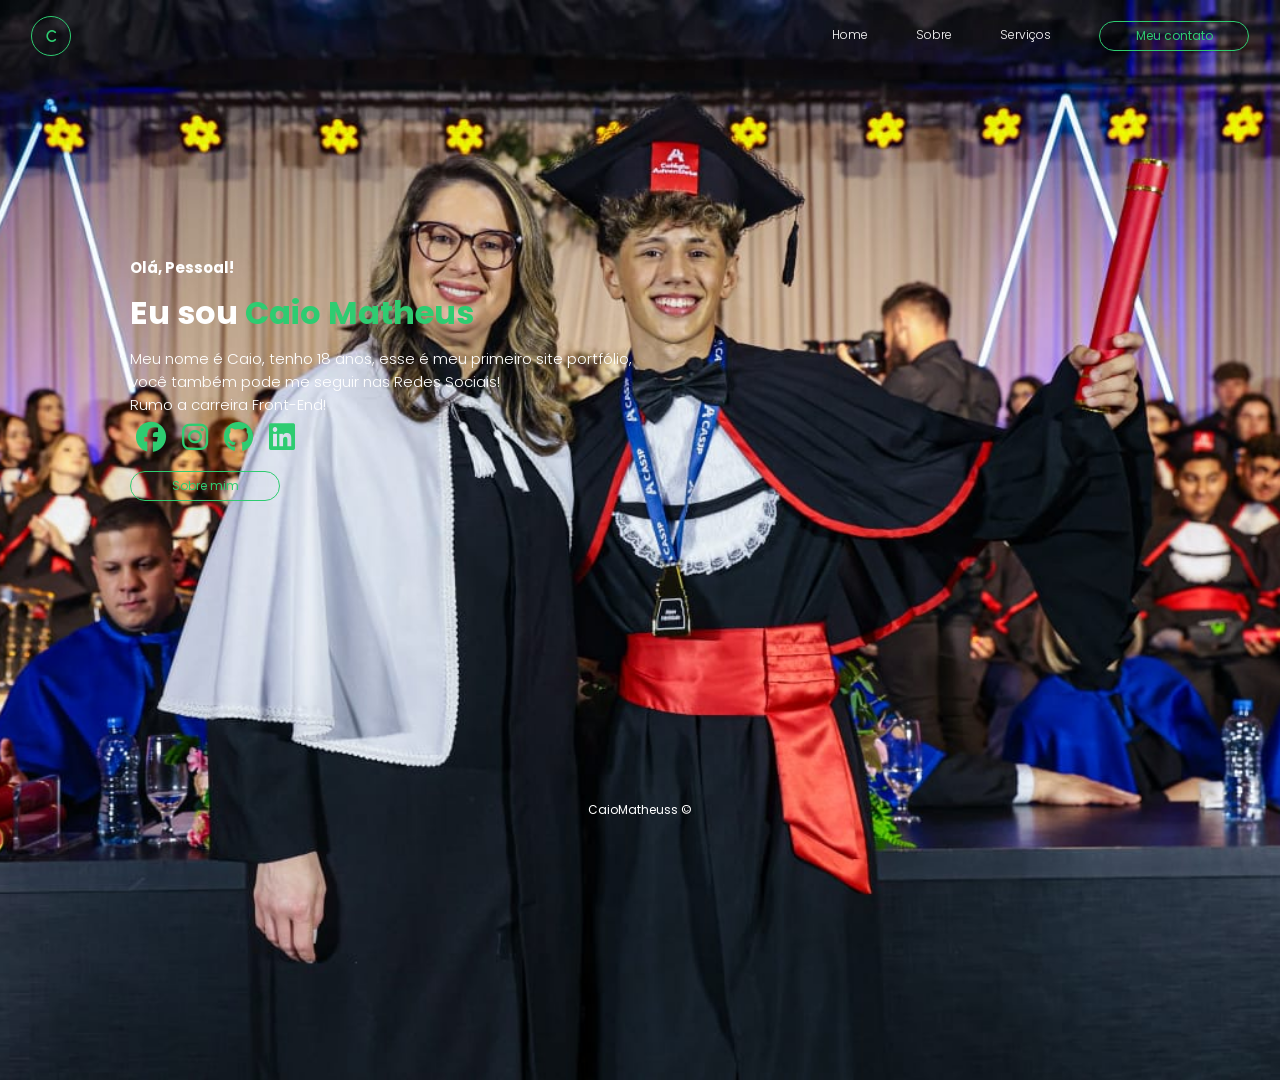
==== versaoUm/bioG.html @ f9e9f8d4 "primeira versão" ====
<!DOCTYPE html>
<html lang="pt-BR">
<head>
    <meta charset="UTF-8">
    <meta name="viewport" content="width=device-width, initial-scale=1.0">
    <title>Site de autobiografia</title>
    <link rel="stylesheet" href="style.css">
    <link rel="stylesheet" href="https://cdnjs.cloudflare.com/ajax/libs/font-awesome/6.1.0/css/all.min.css">
    <link rel="preconnect" href="https://fonts.googleapis.com">
    <link rel="preconnect" href="https://fonts.gstatic.com" crossorigin>
    <link href="https://fonts.googleapis.com/css2?family=Poppins:ital,wght@0,100;0,200;0,300;0,400;0,500;0,600;0,700;0,800;0,900;1,100;1,200;1,300;1,400;1,500;1,600;1,700;1,800;1,900&display=swap" rel="stylesheet">
</head>
<body>
    <div class="background">
        <header>
            <div class="logo">
                <i class="fa-solid fa-c"></i>
            </div>
            <div class="cabeçalho-link">
                <li>
                    <a href="#">Home</a>
                </li>
                <li>
                    <a href="#">Sobre</a>
                </li>
                <li>
                    <a href="#">Serviços</a>
                </li>
                <button>Meu contato</button>
            </div>
        </header>
        <div class="container-text">
            <div class="text">
                <h3>Olá, Pessoal!</h3>
                <h1>Eu sou <span>Caio Matheus</span></h1>
                <p><pre>Meu nome é Caio, tenho 18 anos, esse é meu primeiro site portfólio,
você também pode me seguir nas Redes Sociais!
Rumo a carreira Front-End!</pre></p>
                <div class="redes-sociais">
                    <a href="https://www.facebook.com/caio.matheus.3363334/" target="_blank"><i class="fa-brands fa-facebook"></i></a>
                    <a href="https://www.instagram.com/caio.mths/" target="_blank"><i class="fa-brands fa-instagram"></i></a>
                    <a href="https://github.com/caiomatheuss" target="_blank"><i class="fa-brands fa-github"></i></a>
                    <a href="https://www.linkedin.com/in/caiomatheuss/" target="_blank"><i class="fa-brands fa-linkedin"></i></a>
                </div>
                <button class="btn">Sobre mim</button>
            </div>
        </div>
        <div class="copy">
            CaioMatheuss  &copy;
        </div>
    </div>
</body>
</html>
---- versaoUm/style.css ----
*{
    margin: 0;
    padding: 0;
    box-sizing: border-box;
    text-decoration: none;
    list-style: none;
    font-family: "Poppins", sans-serif;
}
body {
    overflow: hidden;
}
.background {
    background: linear-gradient(rgba(0,0,0,0.5), rgba(0,0,0,0.5));
    background-image: url(fotos/WhatsApp\ Image\ 2024-07-15\ at\ 18.03.55.jpeg);
    background-size: cover;
    background-position: center;
    width: 100%;
    height: 120vh;
}
header {
    display: flex;
    justify-content: space-around;
    max-width: 100%;
    align-items: center;
    text-align: center;
    padding-top: 1rem;
}
.cabeçalho-link {
    display: flex;
    gap: 3rem;
    font-weight: 300;
    cursor: pointer;
    margin-left: 500px;
}
.cabeçalho-link a {
    color: white;
    font-size: 12px;
}
.cabeçalho-link a :hover{
    color: #2ecc71;
    transition: 0.3s all;
}
.logo {
    height: 40px;
    width: 40px;
    background: transparent;
    border: 1px solid #2ecc71;
    color: #2ecc71;
    border-radius: 50%;
    display: inline-flex;
    align-items: center;
    justify-content: center;
    font-size: 13px;
    cursor: pointer;
    margin-right: 200px;
}
button {
    color: #2ecc71;
    background: transparent;
    border: solid 1px #2ecc71;
    padding: 5px;
    border-radius: 15px;
    font-size: 12px;
    width: 150px;
    cursor: pointer;
}

button:hover {
    background-color: #2ecc71;
    color: #fff;
    transition: 0.5s;
}
.container-text {
    padding: 200px 0 0 130px;
}
.text h3{
    color: #fff;
    font-size: 15px;
}
.text h1{
    color: #fff;
    margin-top: 10px;
}
span {
    color: #2ecc71;
}
.text pre {
    color: #fff;
    font-size: 15px;
    font-weight: 300;
    margin-top: 10px;
}
.redes-sociais a{
    font-size: 30px;
    color: #2ecc71;
    padding: 6px;
    margin-top: 5px;
}
.btn {
    margin-top: 10px;
}
.copy {
    color: #fff;
    margin-top: 300px;
    text-align: center;
    font-size: 12px;
}
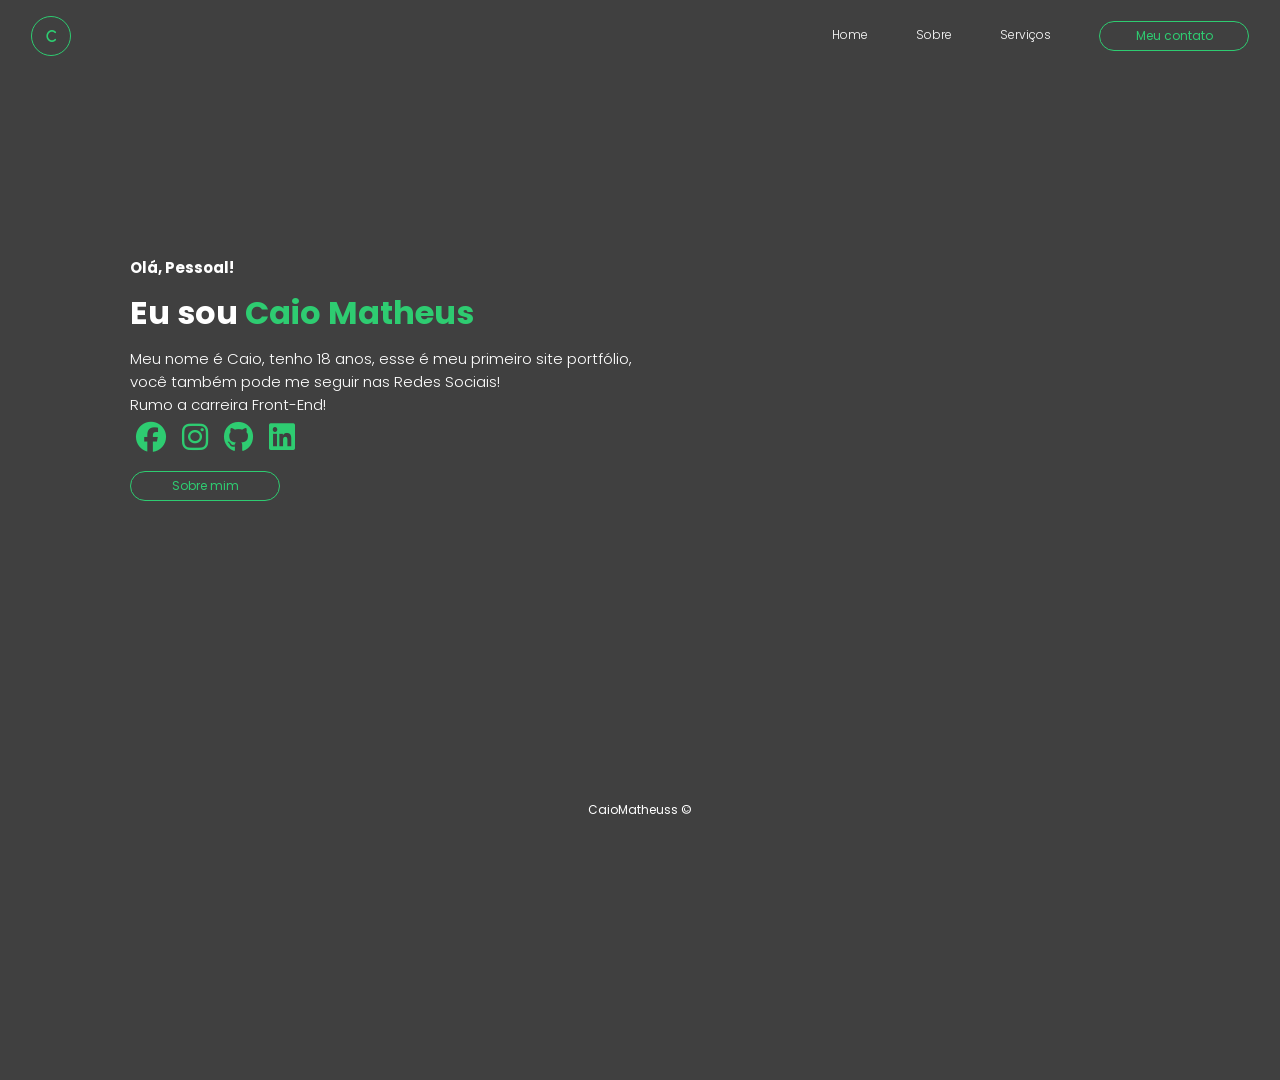
==== commit d610f6fe: "Update bioG.html" ====
--- a/versaoUm/bioG.html
+++ b/versaoUm/bioG.html
@@ -26,7 +26,7 @@
                 <li>
                     <a href="#">Serviços</a>
                 </li>
-                <button>Meu contato</button>
+                <a href="#" target="_blank"><button>Meu contato</button></a>
             </div>
         </header>
         <div class="container-text">
--- a/versaoUm/style.css
+++ b/versaoUm/style.css
@@ -11,10 +11,8 @@
 }
 .background {
     background: linear-gradient(rgba(0,0,0,0.5), rgba(0,0,0,0.5));
-    background-image: url(fotos/WhatsApp\ Image\ 2024-07-15\ at\ 18.03.55.jpeg);
+    background-color: gray;
     background-size: cover;
-    background-position: center;
-    width: 100%;
     height: 120vh;
 }
 header {
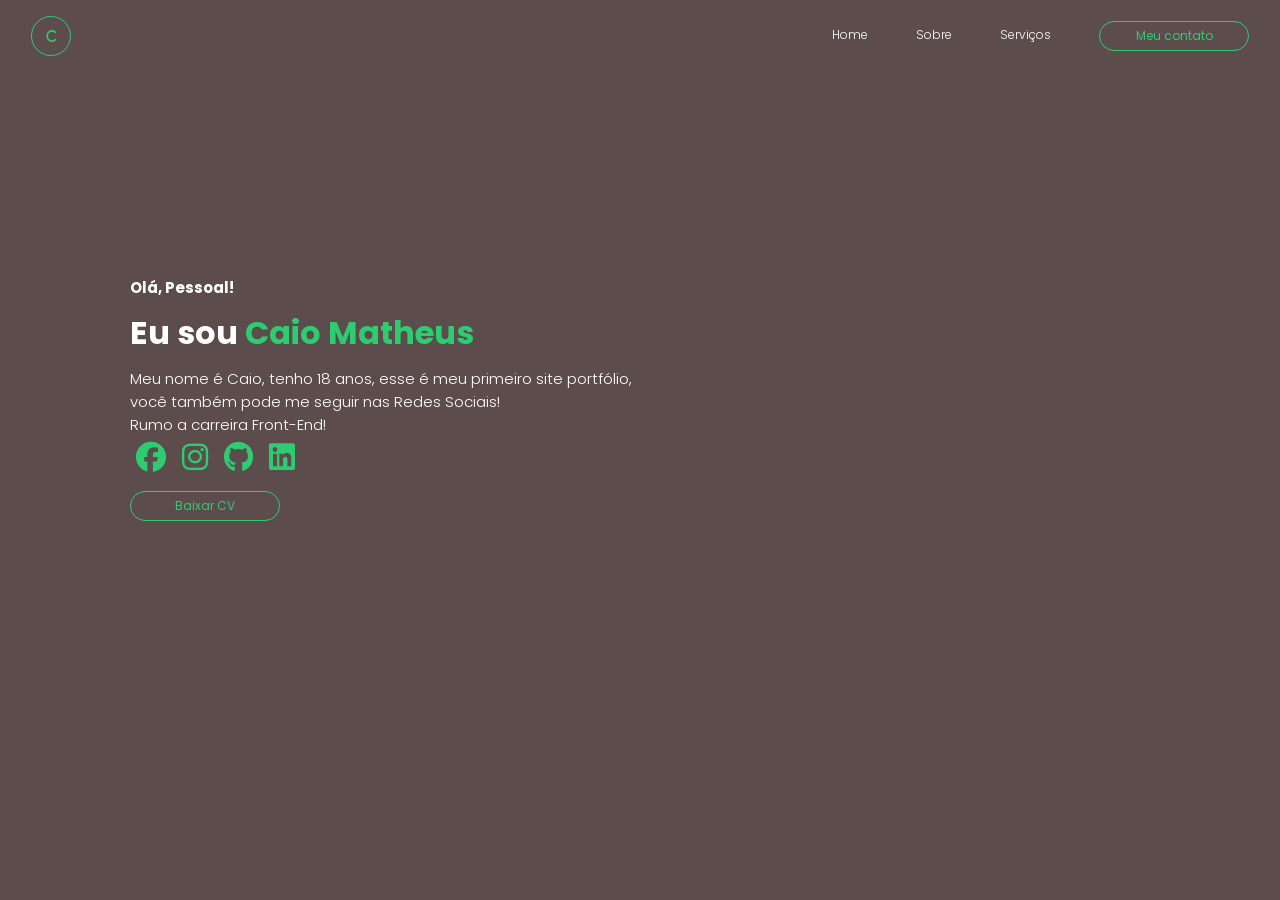
==== commit 4464228b: "troca de cores" ====
--- a/versaoUm/bioG.html
+++ b/versaoUm/bioG.html
@@ -26,7 +26,7 @@
                 <li>
                     <a href="#">Serviços</a>
                 </li>
-                <a href="#" target="_blank"><button>Meu contato</button></a>
+                <a href="#" target="_blank"><button class="contato">Meu contato</button></a>
             </div>
         </header>
         <div class="container-text">
@@ -42,11 +42,8 @@
                     <a href="https://github.com/caiomatheuss" target="_blank"><i class="fa-brands fa-github"></i></a>
                     <a href="https://www.linkedin.com/in/caiomatheuss/" target="_blank"><i class="fa-brands fa-linkedin"></i></a>
                 </div>
-                <button class="btn">Sobre mim</button>
+                <button class="btn">Baixar CV</button>
             </div>
-        </div>
-        <div class="copy">
-            CaioMatheuss  &copy;
         </div>
     </div>
 </body>
--- a/versaoUm/style.css
+++ b/versaoUm/style.css
@@ -10,10 +10,11 @@
     overflow: hidden;
 }
 .background {
-    background: linear-gradient(rgba(0,0,0,0.5), rgba(0,0,0,0.5));
-    background-color: gray;
+    background: url(fotos/wallpaper004.jpg);
+    background-color: rgb(92, 77, 76);
     background-size: cover;
-    height: 120vh;
+    min-width: 100%;
+    min-height: 100vh;
 }
 header {
     display: flex;
@@ -34,7 +35,7 @@
     color: white;
     font-size: 12px;
 }
-.cabeçalho-link a :hover{
+.cabeçalho-link a:hover{
     color: #2ecc71;
     transition: 0.3s all;
 }
@@ -63,7 +64,13 @@
     cursor: pointer;
 }
 
-button:hover {
+.contato:hover {
+    background-color: #2ecc71;
+    color: #fff;
+    transition: 0.5s;
+}
+
+.btn:hover {
     background-color: #2ecc71;
     color: #fff;
     transition: 0.5s;
@@ -74,6 +81,7 @@
 .text h3{
     color: #fff;
     font-size: 15px;
+    margin-top: 20px;
 }
 .text h1{
     color: #fff;
@@ -97,9 +105,3 @@
 .btn {
     margin-top: 10px;
 }
-.copy {
-    color: #fff;
-    margin-top: 300px;
-    text-align: center;
-    font-size: 12px;
-}
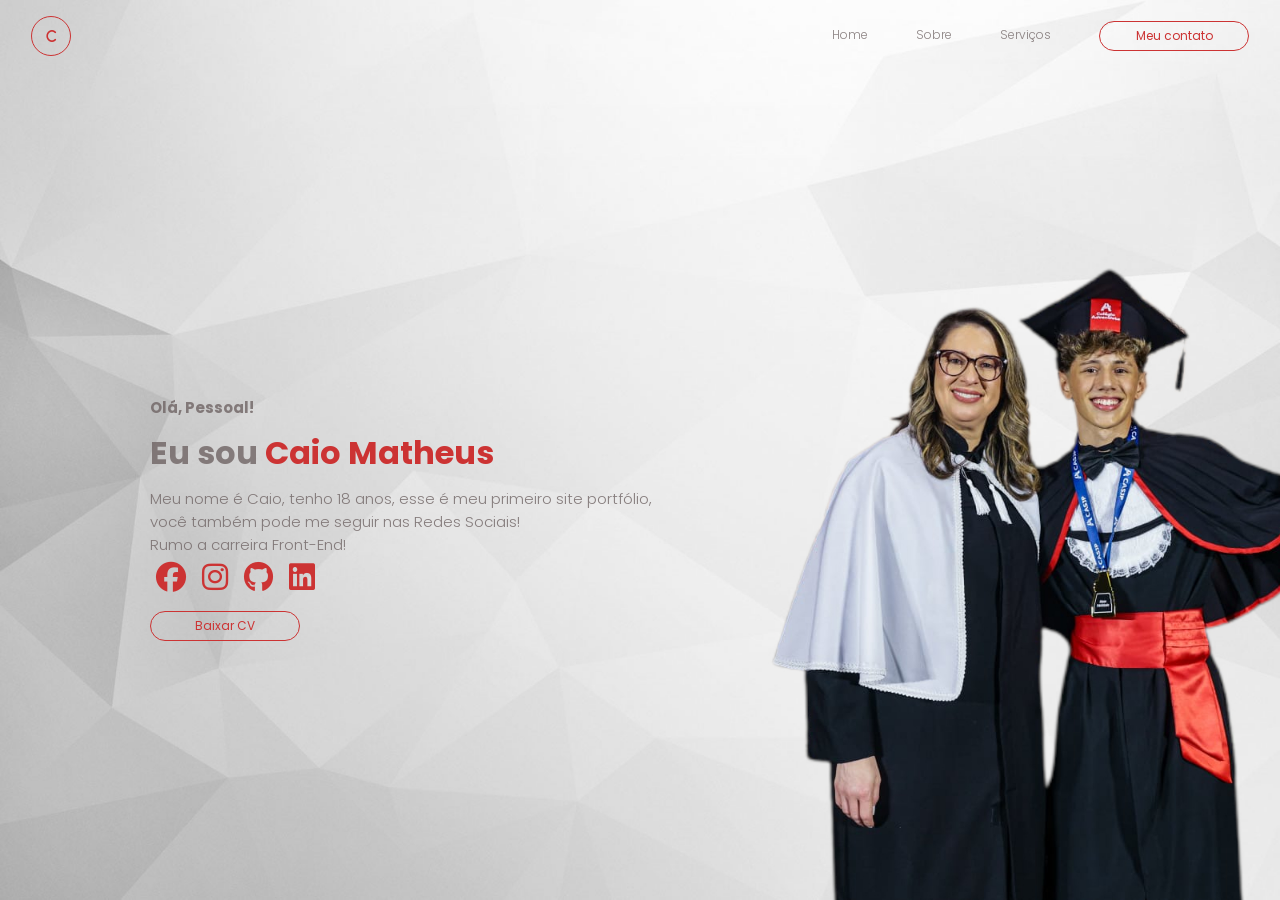
==== commit 2373e082: "mudança de cores e fundo" ====
--- a/versaoUm/bioG.html
+++ b/versaoUm/bioG.html
@@ -26,23 +26,25 @@
                 <li>
                     <a href="#">Serviços</a>
                 </li>
-                <a href="#" target="_blank"><button class="contato">Meu contato</button></a>
+                <a href="https://wa.me/5541995328003" target="_blank"><button class="contato">Meu contato</button></a>
             </div>
         </header>
         <div class="container-text">
             <div class="text">
                 <h3>Olá, Pessoal!</h3>
                 <h1>Eu sou <span>Caio Matheus</span></h1>
-                <p><pre>Meu nome é Caio, tenho 18 anos, esse é meu primeiro site portfólio,
+                <h4>
+                    <pre>Meu nome é Caio, tenho 18 anos, esse é meu primeiro site portfólio,
 você também pode me seguir nas Redes Sociais!
-Rumo a carreira Front-End!</pre></p>
+Rumo a carreira Front-End!</pre>
+                </h4>
                 <div class="redes-sociais">
                     <a href="https://www.facebook.com/caio.matheus.3363334/" target="_blank"><i class="fa-brands fa-facebook"></i></a>
                     <a href="https://www.instagram.com/caio.mths/" target="_blank"><i class="fa-brands fa-instagram"></i></a>
                     <a href="https://github.com/caiomatheuss" target="_blank"><i class="fa-brands fa-github"></i></a>
                     <a href="https://www.linkedin.com/in/caiomatheuss/" target="_blank"><i class="fa-brands fa-linkedin"></i></a>
                 </div>
-                <button class="btn">Baixar CV</button>
+                <a href="arquivos/Currículo Caio Matheus (4) (1).pdf" download="Currículo Caio Matheus (4) (1).pdf"><button class="btn">Baixar CV</button></a>
             </div>
         </div>
     </div>
--- a/versaoUm/style.css
+++ b/versaoUm/style.css
@@ -7,11 +7,10 @@
     font-family: "Poppins", sans-serif;
 }
 body {
-    overflow: hidden;
+    height: 98vh;
 }
 .background {
-    background: url(fotos/wallpaper004.jpg);
-    background-color: rgb(92, 77, 76);
+    background: url(fotos/fundo-site.jpg);
     background-size: cover;
     min-width: 100%;
     min-height: 100vh;
@@ -32,19 +31,19 @@
     margin-left: 500px;
 }
 .cabeçalho-link a {
-    color: white;
+    color: #6e6363cc;
     font-size: 12px;
 }
 .cabeçalho-link a:hover{
-    color: #2ecc71;
+    color: #cc3333;
     transition: 0.3s all;
 }
 .logo {
     height: 40px;
     width: 40px;
     background: transparent;
-    border: 1px solid #2ecc71;
-    color: #2ecc71;
+    border: 1px solid #cc3333;
+    color: #cc3333;
     border-radius: 50%;
     display: inline-flex;
     align-items: center;
@@ -54,9 +53,9 @@
     margin-right: 200px;
 }
 button {
-    color: #2ecc71;
+    color: #cc3333;
     background: transparent;
-    border: solid 1px #2ecc71;
+    border: solid 1px #cc3333;
     padding: 5px;
     border-radius: 15px;
     font-size: 12px;
@@ -65,43 +64,44 @@
 }
 
 .contato:hover {
-    background-color: #2ecc71;
+    background-color: #cc3333;
     color: #fff;
     transition: 0.5s;
 }
 
 .btn:hover {
-    background-color: #2ecc71;
+    background-color: #cc3333;
     color: #fff;
     transition: 0.5s;
 }
 .container-text {
-    padding: 200px 0 0 130px;
+    padding: 320px 0 0 150px;
 }
 .text h3{
-    color: #fff;
+    color: #6e6363cc;
     font-size: 15px;
     margin-top: 20px;
 }
 .text h1{
-    color: #fff;
+    color: #6e6363cc;
     margin-top: 10px;
 }
 span {
-    color: #2ecc71;
+    color: #cc3333;
 }
 .text pre {
-    color: #fff;
+    color: #6e6363cc;
     font-size: 15px;
     font-weight: 300;
     margin-top: 10px;
 }
 .redes-sociais a{
     font-size: 30px;
-    color: #2ecc71;
+    color: #cc3333;
     padding: 6px;
     margin-top: 5px;
 }
 .btn {
     margin-top: 10px;
 }
+
